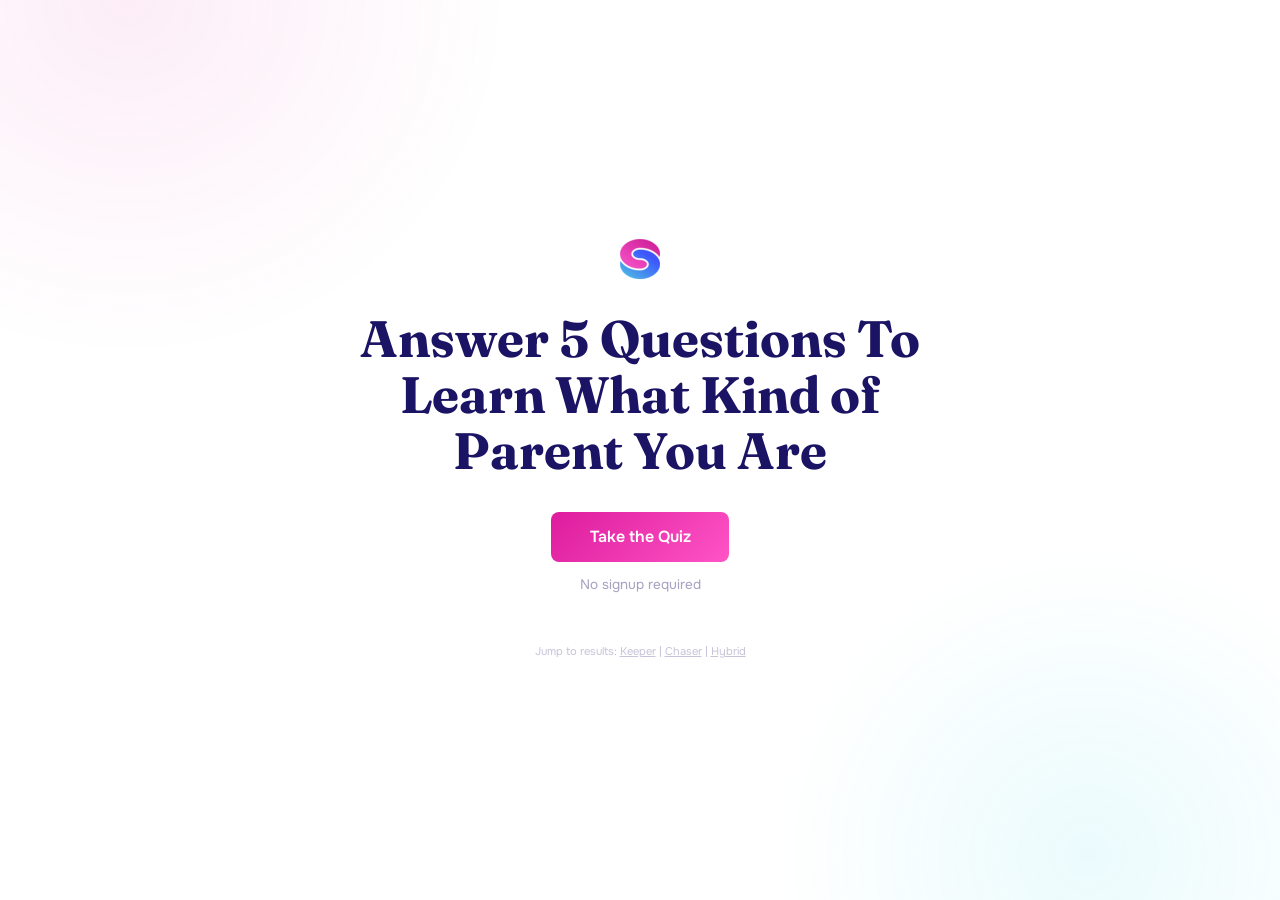
==== keeper-or-chaser/index.html @ 3734c627 "Redesign quiz share experience for viral growth Replace generic shareText with context-aware share c" ====
<!doctype html>
<html lang="en">
  <head>
    <meta charset="utf-8" />
    <title>Are You a Keeper or a Chaser? | SuperDuper</title>
    <meta name="viewport" content="width=device-width, initial-scale=1" />
    <meta name="description" content="Answer 5 questions to learn what kind of parent you are. No signup required." />

    <!-- Open Graph -->
    <meta property="og:type" content="website" />
    <meta property="og:title" content="Are You a Keeper or a Chaser? | SuperDuper" />
    <meta property="og:description" content="Answer 5 questions to learn what kind of parent you are. No signup required." />
    <meta property="og:image" content="https://superduperlabs.com/images/og-image.png" />
    <meta property="og:url" content="https://superduperlabs.com/keeper-or-chaser" />
    <meta name="twitter:card" content="summary_large_image" />

    <!-- Favicons -->
    <link rel="icon" type="image/png" sizes="32x32" href="/images/favicon-32.png" />
    <link rel="icon" type="image/png" sizes="16x16" href="/images/favicon-16.png" />
    <link rel="icon" type="image/x-icon" href="/images/favicon.ico" />
    <link rel="apple-touch-icon" sizes="180x180" href="/images/apple-touch-icon.png" />

    <!-- Fonts -->
    <link rel="preconnect" href="https://fonts.googleapis.com" />
    <link rel="preconnect" href="https://fonts.gstatic.com" crossorigin />
    <link href="https://fonts.googleapis.com/css2?family=Fraunces:ital,opsz,wght@0,9..144,400;0,9..144,700;1,9..144,400&family=Onest:wght@300;400;500;600&family=Figtree:wght@500;600;700&display=swap" rel="stylesheet" />

    <!-- PostHog -->
    <script>
        !function(t,e){var o,n,p,r;e.__SV||(window.posthog && window.posthog.__loaded)||(window.posthog=e,e._i=[],e.init=function(i,s,a){function g(t,e){var o=e.split(".");2==o.length&&(t=t[o[0]],e=o[1]),t[e]=function(){t.push([e].concat(Array.prototype.slice.call(arguments,0)))}}(p=t.createElement("script")).type="text/javascript",p.crossOrigin="anonymous",p.async=!0,p.src=s.api_host.replace(".i.posthog.com","-assets.i.posthog.com")+"/static/array.js",(r=t.getElementsByTagName("script")[0]).parentNode.insertBefore(p,r);var u=e;for(void 0!==a?u=e[a]=[]:a="posthog",u.people=u.people||[],u.toString=function(t){var e="posthog";return"posthog"!==a&&(e+="."+a),t||(e+=" (stub)"),e},u.people.toString=function(){return u.toString(1)+".people (stub)"},o="init rs ls wi ns us ts ss capture calculateEventProperties vs register register_once register_for_session unregister unregister_for_session gs getFeatureFlag getFeatureFlagPayload getFeatureFlagResult isFeatureEnabled reloadFeatureFlags updateFlags updateEarlyAccessFeatureEnrollment getEarlyAccessFeatures on onFeatureFlags onSurveysLoaded onSessionId getSurveys getActiveMatchingSurveys renderSurvey displaySurvey cancelPendingSurvey canRenderSurvey canRenderSurveyAsync identify setPersonProperties group resetGroups setPersonPropertiesForFlags resetPersonPropertiesForFlags setGroupPropertiesForFlags resetGroupPropertiesForFlags reset get_distinct_id getGroups get_session_id get_session_replay_url alias set_config startSessionRecording stopSessionRecording sessionRecordingStarted captureException startExceptionAutocapture stopExceptionAutocapture loadToolbar get_property getSessionProperty fs ds createPersonProfile setInternalOrTestUser ps Qr opt_in_capturing opt_out_capturing has_opted_in_capturing has_opted_out_capturing get_explicit_consent_status is_capturing clear_opt_in_out_capturing hs debug M cs getPageViewId captureTraceFeedback captureTraceMetric Kr".split(" "),n=0;n<o.length;n++)g(u,o[n]);e._i.push([i,s,a])},e.__SV=1)}(document,window.posthog||[]);
        posthog.init('phc_4WpCTwFtU1Cq8mqozr1q7M3f3Mxdjz937OrvDhxCaaw', {
            api_host: 'https://us.i.posthog.com',
            defaults: '2025-11-30',
            person_profiles: 'identified_only',
        })
    </script>

    <style>
      /* ============================================
         CSS Custom Properties
         ============================================ */
      :root {
        --navy: #1B1464;
        --magenta: #DD1C9D;
        --cyan: #00D0E7;
        --pink: #E84F9A;
        --gradient-magenta: linear-gradient(135deg, #DD1C9D, #FF54C6);
        --gradient-cyan: linear-gradient(135deg, #00D0E7, #0077FF);
        --gradient-progress: linear-gradient(90deg, #DD1C9D, #0077FF);
        --navy-90: rgba(27, 20, 100, 0.9);
        --navy-70: rgba(27, 20, 100, 0.7);
        --navy-60: rgba(27, 20, 100, 0.6);
        --navy-50: rgba(27, 20, 100, 0.5);
        --navy-40: rgba(27, 20, 100, 0.4);
        --navy-15: rgba(27, 20, 100, 0.15);
        --navy-08: rgba(27, 20, 100, 0.08);
        --navy-04: rgba(27, 20, 100, 0.04);
        --magenta-15: rgba(221, 28, 157, 0.15);
        --magenta-08: rgba(221, 28, 157, 0.08);
        --cyan-15: rgba(0, 208, 231, 0.15);
        --cyan-08: rgba(0, 208, 231, 0.08);
      }

      /* ============================================
         Reset & Base
         ============================================ */
      *,
      *::before,
      *::after {
        box-sizing: border-box;
        margin: 0;
        padding: 0;
      }

      body {
        font-family: 'Onest', system-ui, sans-serif;
        background: #ffffff;
        color: var(--navy);
        min-height: 100vh;
        overflow-x: hidden;
        position: relative;
        line-height: 1.6;
      }

      body::before {
        content: '';
        position: fixed;
        top: -40%;
        left: -20%;
        width: 60%;
        height: 80%;
        background: radial-gradient(ellipse, var(--magenta-08) 0%, transparent 70%);
        pointer-events: none;
        z-index: 0;
      }

      body::after {
        content: '';
        position: fixed;
        bottom: -30%;
        right: -10%;
        width: 50%;
        height: 70%;
        background: radial-gradient(ellipse, var(--cyan-08) 0%, transparent 70%);
        pointer-events: none;
        z-index: 0;
      }

      h1, h2, h3 {
        font-family: 'Fraunces', serif;
        line-height: 1.1;
      }

      button:focus-visible,
      input:focus-visible,
      a:focus-visible {
        outline: 2px solid var(--magenta);
        outline-offset: 2px;
      }

      /* ============================================
         Screen visibility
         ============================================ */
      .screen {
        display: none;
        position: relative;
        z-index: 1;
      }

      .screen.active {
        display: flex;
      }

      /* ============================================
         Intro Screen
         ============================================ */
      #screen-intro {
        min-height: 100dvh;
        flex-direction: column;
        align-items: center;
        justify-content: center;
        padding: 2rem 1.5rem;
        text-align: center;
      }

      .intro-logo {
        height: 40px;
        margin-bottom: 2rem;
      }

      .intro-title {
        font-size: clamp(2rem, 5vw, 3.2rem);
        max-width: 560px;
        margin-bottom: 2rem;
        color: var(--navy);
      }

      .btn-quiz {
        font-family: 'Onest', system-ui, sans-serif;
        background: var(--gradient-magenta);
        color: #fff;
        padding: 0.9rem 2.4rem;
        border-radius: 8px;
        border: none;
        font-weight: 600;
        font-size: 1rem;
        cursor: pointer;
        transition: transform 0.2s ease, box-shadow 0.2s ease;
      }

      .btn-quiz:hover {
        transform: translateY(-2px);
        box-shadow: 0 4px 16px rgba(221, 28, 157, 0.3);
      }

      .btn-quiz:active {
        transform: translateY(0);
      }

      .intro-note {
        font-size: 0.85rem;
        color: var(--navy-40);
        margin-top: 0.75rem;
      }

      /* ============================================
         Quiz Screen
         ============================================ */
      #screen-quiz {
        min-height: 100dvh;
        flex-direction: column;
        max-width: 600px;
        margin: 0 auto;
        width: 100%;
      }

      .quiz-topbar {
        display: flex;
        align-items: center;
        gap: 1rem;
        padding: 1rem 1.5rem;
      }

      .quiz-back {
        background: none;
        border: none;
        cursor: pointer;
        color: var(--navy-40);
        padding: 4px;
        display: flex;
        align-items: center;
        justify-content: center;
        border-radius: 6px;
        transition: color 0.2s ease;
      }

      .quiz-back:hover {
        color: var(--navy);
      }

      .quiz-back.hidden {
        visibility: hidden;
      }

      .quiz-progress {
        flex: 1;
        height: 4px;
        background: var(--navy-08);
        border-radius: 2px;
        overflow: hidden;
      }

      .quiz-progress-fill {
        height: 100%;
        background: var(--gradient-progress);
        border-radius: 2px;
        transition: width 0.4s ease;
      }

      .quiz-progress-label {
        font-family: 'Figtree', sans-serif;
        font-size: 0.75rem;
        font-weight: 600;
        color: var(--navy-40);
        white-space: nowrap;
      }

      .quiz-body {
        flex: 1;
        position: relative;
        overflow: hidden;
      }

      .quiz-question-card {
        padding: 1rem 1.5rem 2rem;
        transition: transform 0.35s ease, opacity 0.35s ease;
        will-change: transform, opacity;
      }

      .quiz-question-card.slide-out-left {
        position: absolute;
        top: 0;
        left: 0;
        right: 0;
        transform: translateX(-100%);
        opacity: 0;
      }

      .quiz-question-card.slide-in-right {
        transform: translateX(100%);
        opacity: 0;
      }

      .quiz-question-card.slide-out-right {
        position: absolute;
        top: 0;
        left: 0;
        right: 0;
        transform: translateX(100%);
        opacity: 0;
      }

      .quiz-question-card.slide-in-left {
        transform: translateX(-100%);
        opacity: 0;
      }

      .quiz-question-text {
        font-size: clamp(1.3rem, 3.5vw, 1.7rem);
        margin-bottom: 1.5rem;
        line-height: 1.25;
      }

      .quiz-options {
        display: flex;
        flex-direction: column;
        gap: 0.75rem;
      }

      .quiz-option {
        display: flex;
        align-items: flex-start;
        gap: 0.75rem;
        padding: 1rem 1.25rem;
        min-height: 48px;
        background: #fff;
        border: 2px solid var(--navy-08);
        border-radius: 16px;
        cursor: pointer;
        transition: border-color 0.2s ease, background 0.2s ease;
        text-align: left;
        font-family: 'Onest', system-ui, sans-serif;
        font-size: 0.95rem;
        color: var(--navy);
        line-height: 1.5;
        width: 100%;
      }

      .quiz-option:hover {
        border-color: var(--navy-15);
        background: var(--navy-04);
      }

      .quiz-option--selected {
        border-color: var(--magenta);
        background: var(--magenta-08);
      }

      .quiz-option--selected:hover {
        border-color: var(--magenta);
        background: var(--magenta-08);
      }

      .quiz-option-letter {
        display: flex;
        align-items: center;
        justify-content: center;
        width: 28px;
        height: 28px;
        min-width: 28px;
        border-radius: 50%;
        background: var(--magenta-08);
        color: var(--magenta);
        font-family: 'Figtree', sans-serif;
        font-weight: 600;
        font-size: 0.8rem;
      }

      .quiz-option-text {
        flex: 1;
        padding-top: 2px;
      }

      .quiz-option-check {
        display: none;
        align-items: center;
        justify-content: center;
        color: var(--magenta);
        margin-top: 2px;
      }

      .quiz-option--selected .quiz-option-check {
        display: flex;
      }

      /* ============================================
         Gender Selection Screen
         ============================================ */
      #screen-gender {
        min-height: 100dvh;
        flex-direction: column;
        align-items: center;
        justify-content: center;
        padding: 2rem 1.5rem;
        text-align: center;
      }

      .gender-prompt {
        font-size: 1rem;
        color: var(--navy-60);
        margin-bottom: 0.5rem;
      }

      .gender-heading {
        font-size: clamp(1.6rem, 4vw, 2.2rem);
        margin-bottom: 2rem;
        color: var(--navy);
      }

      .gender-options {
        display: flex;
        flex-direction: column;
        gap: 0.75rem;
        width: 100%;
        max-width: 360px;
      }

      .gender-btn {
        font-family: 'Onest', system-ui, sans-serif;
        padding: 0.9rem 1.5rem;
        border: 2px solid var(--navy-15);
        border-radius: 50px;
        background: #fff;
        cursor: pointer;
        font-size: 1rem;
        font-weight: 500;
        color: var(--navy);
        transition: border-color 0.2s ease, background 0.2s ease;
      }

      .gender-btn:hover {
        border-color: var(--magenta);
        background: var(--magenta-08);
      }

      /* ============================================
         Results Screen
         ============================================ */
      #screen-results {
        min-height: 100dvh;
        flex-direction: column;
        align-items: center;
        padding: 2rem 1.5rem 3rem;
      }

      .results-logo {
        height: 32px;
        margin-bottom: 2rem;
      }

      @keyframes fadeUp {
        from { opacity: 0; transform: translateY(20px); }
        to { opacity: 1; transform: translateY(0); }
      }

      /* Horizontal result card */
      .rcard {
        display: flex;
        background: #fff;
        border-radius: 24px;
        box-shadow: 0 4px 24px rgba(27, 20, 100, 0.08);
        overflow: hidden;
        max-width: 720px;
        width: 100%;
        margin-bottom: 2rem;
        animation: fadeUp 0.6s ease both;
      }

      .rcard-img {
        position: relative;
        width: 42%;
        min-height: 320px;
        flex-shrink: 0;
      }

      .rcard-img img {
        width: 100%;
        height: 100%;
        object-fit: cover;
        display: block;
      }

      .rcard-share-overlay {
        position: absolute;
        bottom: 10px;
        right: 10px;
        width: 34px;
        height: 34px;
        border-radius: 50%;
        background: rgba(27, 20, 100, 0.65);
        border: none;
        cursor: pointer;
        display: flex;
        align-items: center;
        justify-content: center;
        color: #fff;
        backdrop-filter: blur(4px);
        transition: all 0.2s ease;
      }

      .rcard-share-overlay:hover {
        background: rgba(221, 28, 157, 0.85);
      }

      .share-popup {
        display: none;
        position: absolute;
        bottom: 50px;
        right: 6px;
        background: #fff;
        border-radius: 10px;
        box-shadow: 0 4px 20px rgba(0, 0, 0, 0.15);
        padding: 8px;
        z-index: 10;
        flex-direction: column;
        gap: 2px;
        min-width: 130px;
      }

      .share-popup.show {
        display: flex;
      }

      .share-popup button {
        display: flex;
        align-items: center;
        gap: 8px;
        padding: 7px 10px;
        font-family: 'Onest', sans-serif;
        font-size: 12px;
        font-weight: 500;
        color: var(--navy);
        background: none;
        border: none;
        border-radius: 6px;
        cursor: pointer;
        white-space: nowrap;
      }

      .share-popup button:hover {
        background: #F3F4F6;
      }

      .share-popup button svg {
        flex-shrink: 0;
        color: #6B7280;
      }

      .rcard-copy {
        flex: 1;
        padding: 2rem 1.75rem;
        display: flex;
        flex-direction: column;
        justify-content: center;
      }

      .rcard-title {
        font-size: clamp(1.5rem, 3.5vw, 2rem);
        margin-bottom: 0.4rem;
      }

      .rcard-title--keeper { color: var(--magenta); }
      .rcard-title--chaser { color: var(--cyan); }
      .rcard-title--hybrid {
        background: linear-gradient(135deg, var(--magenta), var(--cyan));
        -webkit-background-clip: text;
        -webkit-text-fill-color: transparent;
        background-clip: text;
      }

      .rcard-tagline {
        font-family: 'Fraunces', serif;
        font-style: italic;
        font-size: 0.95rem;
        color: var(--navy-60);
        margin-bottom: 1.25rem;
      }

      .rcard-validation {
        font-size: 0.92rem;
        line-height: 1.7;
        color: var(--navy-70);
      }

      .rcard-footnote {
        font-size: 0.75rem;
        color: var(--navy-40);
        margin-top: 0.75rem;
        line-height: 1.5;
      }

      /* Dark navy CTA block */
      .ctab {
        background: var(--navy);
        border-radius: 24px;
        padding: 2.5rem 2rem;
        max-width: 720px;
        width: 100%;
        margin-bottom: 2rem;
        animation: fadeUp 0.6s ease 0.15s both;
        text-align: center;
      }

      .ctab-eyebrow {
        font-family: 'Figtree', sans-serif;
        font-size: 0.8rem;
        font-weight: 600;
        letter-spacing: 0.08em;
        text-transform: uppercase;
        color: var(--cyan);
        margin-bottom: 1rem;
      }

      .ctab-body {
        font-size: 0.95rem;
        line-height: 1.7;
        color: rgba(255, 255, 255, 0.75);
        max-width: 540px;
        margin: 0 auto 1.5rem;
      }

      /* Lite YouTube embed (inline for reliability) */
      .lite-yt {
        position: relative;
        width: 100%;
        padding-bottom: 56.25%;
        border-radius: 16px;
        overflow: hidden;
        background: #000;
      }

      .lite-yt iframe {
        position: absolute;
        top: 0;
        left: 0;
        width: 100%;
        height: 100%;
        border: 0;
      }

      .lite-yt-thumb {
        position: absolute;
        top: 0;
        left: 0;
        width: 100%;
        height: 100%;
        cursor: pointer;
      }

      .lite-yt-thumb img {
        width: 100%;
        height: 100%;
        object-fit: cover;
        display: block;
      }

      .lite-yt-play {
        position: absolute;
        top: 50%;
        left: 50%;
        transform: translate(-50%, -50%);
        width: 68px;
        height: 48px;
        pointer-events: none;
      }

      .lite-yt-play svg {
        width: 100%;
        height: 100%;
        filter: drop-shadow(0 2px 8px rgba(0,0,0,0.3));
        transition: transform 0.15s ease;
      }

      .lite-yt-thumb:hover .lite-yt-play svg {
        transform: scale(1.08);
      }

      .ctab-yt {
        max-width: 480px;
        margin: 0 auto 1.5rem;
        border-radius: 12px;
      }

      .ctab-headline {
        font-size: clamp(1.3rem, 3vw, 1.8rem);
        color: #fff;
        margin-bottom: 1.5rem;
      }

      .ctab-form {
        display: flex;
        gap: 0;
        max-width: 440px;
        margin: 0 auto;
        border-radius: 8px;
        overflow: hidden;
        box-shadow: 0 4px 24px rgba(232, 79, 154, 0.15);
      }

      .ctab-input {
        flex: 1;
        padding: 0.9rem 1.2rem;
        font-family: 'Onest', sans-serif;
        font-size: 0.95rem;
        border: none;
        outline: none;
        background: #ffffff;
        color: var(--navy);
        border: 1px solid var(--navy-15, rgba(27, 20, 100, 0.15));
        border-right: none;
        border-radius: 8px 0 0 8px;
      }

      .ctab-input::placeholder {
        color: var(--navy-40, rgba(27, 20, 100, 0.4));
      }

      .ctab-input:focus {
        border-color: var(--pink);
        background: rgba(232, 79, 154, 0.03);
      }

      .ctab-submit {
        font-family: 'Onest', sans-serif;
        background: var(--pink);
        color: #ffffff;
        padding: 0.9rem 1.6rem;
        border: none;
        border-radius: 0 8px 8px 0;
        font-weight: 600;
        font-size: 0.9rem;
        cursor: pointer;
        white-space: nowrap;
        transition: background 0.2s ease;
        display: flex;
        align-items: center;
        gap: 0.5rem;
      }

      .ctab-submit:hover {
        background: #d63e87;
      }

      .ctab-submit:disabled {
        opacity: 0.6;
        cursor: not-allowed;
      }

      .ctab-submit svg {
        width: 16px;
        height: 16px;
        flex-shrink: 0;
      }

      .ctab-loading {
        display: none;
        align-items: center;
        gap: 0.5rem;
        padding: 0.5rem 0;
        font-size: 0.9rem;
        color: rgba(255, 255, 255, 0.5);
      }

      .ctab-loading .spinner {
        width: 18px;
        height: 18px;
        border: 2px solid rgba(255, 255, 255, 0.15);
        border-top-color: var(--cyan);
        border-radius: 50%;
        animation: spin 0.6s linear infinite;
      }

      @keyframes spin {
        to { transform: rotate(360deg); }
      }

      .ctab-error {
        display: none;
        flex-direction: column;
        gap: 0.5rem;
        margin-top: 0.5rem;
      }

      .ctab-error-message {
        font-size: 0.85rem;
        color: #ff6b6b;
      }

      .ctab-error-retry {
        font-family: 'Onest', system-ui, sans-serif;
        background: none;
        border: 1px solid rgba(255, 255, 255, 0.2);
        border-radius: 6px;
        padding: 0.4rem 1rem;
        font-size: 0.85rem;
        color: rgba(255, 255, 255, 0.6);
        cursor: pointer;
      }

      .ctab-success {
        display: none;
        align-items: center;
        gap: 0.5rem;
        color: #4ade80;
        font-weight: 600;
        font-size: 0.95rem;
      }

      /* Share Block */
      .results-share {
        max-width: 720px;
        width: 100%;
        text-align: center;
        margin-bottom: 2rem;
        animation: fadeUp 0.6s ease 0.3s both;
      }

      .results-share p {
        font-size: 0.95rem;
        color: var(--navy-60);
        margin-bottom: 1rem;
      }

      .share-buttons {
        display: flex;
        gap: 0.75rem;
        flex-wrap: wrap;
        justify-content: center;
      }

      .share-btn {
        display: flex;
        align-items: center;
        gap: 0.5rem;
        border: 1px solid var(--navy-15);
        border-radius: 8px;
        padding: 0.6rem 1rem;
        background: #fff;
        cursor: pointer;
        font-family: 'Onest', system-ui, sans-serif;
        font-size: 0.85rem;
        font-weight: 500;
        color: var(--navy-70);
        transition: border-color 0.2s ease, background 0.2s ease;
        text-decoration: none;
      }

      .share-btn:hover {
        border-color: var(--navy-40);
        background: var(--navy-04);
      }

      .share-btn svg {
        flex-shrink: 0;
      }

      /* Retake */
      .results-retake {
        font-family: 'Onest', system-ui, sans-serif;
        font-size: 0.9rem;
        color: var(--navy-40);
        background: none;
        border: none;
        cursor: pointer;
        text-decoration: underline;
        text-underline-offset: 3px;
      }

      .results-retake:hover {
        color: var(--navy-60);
      }

      /* ============================================
         Responsive
         ============================================ */
      @media (max-width: 640px) {
        .rcard {
          flex-direction: column;
        }

        .rcard-img {
          width: 100%;
          min-height: 240px;
          max-height: 300px;
        }

        .rcard-copy {
          padding: 1.5rem 1.25rem;
        }

        .ctab {
          padding: 1.75rem 1.25rem;
        }

        .ctab-form {
          flex-direction: column;
          gap: 0.75rem;
          border-radius: 0;
          overflow: visible;
          box-shadow: none;
        }

        .ctab-input {
          border-right: 1px solid var(--navy-15, rgba(27, 20, 100, 0.15));
          border-radius: 8px;
          box-shadow: 0 4px 24px rgba(232, 79, 154, 0.15);
        }

        .ctab-input:focus {
          border-color: var(--pink);
        }

        .ctab-submit {
          border-radius: 8px;
          justify-content: center;
          box-shadow: 0 4px 24px rgba(232, 79, 154, 0.15);
        }

        .share-buttons {
          gap: 0.5rem;
        }

        .share-btn {
          flex: 1 1 calc(50% - 0.5rem);
          justify-content: center;
          min-width: 0;
        }

        .gender-options {
          max-width: 100%;
        }
      }
    </style>
  </head>
  <body>

    <div id="screen-intro" class="screen active">
      <img src="/images/logo-header.png" alt="SuperDuper" class="intro-logo" />
      <h1 class="intro-title">Answer 5 Questions To Learn What Kind of Parent You Are</h1>
      <button class="btn-quiz" id="btn-start">Take the Quiz</button>
      <p class="intro-note">No signup required</p>
      <p style="margin-top:3rem;font-size:0.7rem;color:rgba(27,20,100,0.25);">Jump to results: <a href="#" onclick="event.preventDefault();state.answers=[0,0,0,0,0];showGenderScreen();" style="color:inherit;">Keeper</a> | <a href="#" onclick="event.preventDefault();state.answers=[2,2,2,2,2];showGenderScreen();" style="color:inherit;">Chaser</a> | <a href="#" onclick="event.preventDefault();state.answers=[1,1,1,1,1];showGenderScreen();" style="color:inherit;">Hybrid</a></p>
    </div>

    <div id="screen-quiz" class="screen">
      <div class="quiz-topbar">
        <button class="quiz-back hidden" id="quiz-back" aria-label="Go back">
          <svg xmlns="http://www.w3.org/2000/svg" fill="none" viewBox="0 0 24 24" stroke-width="1.5" stroke="currentColor" width="24" height="24"><path stroke-linecap="round" stroke-linejoin="round" d="M10.5 19.5 3 12m0 0 7.5-7.5M3 12h18" /></svg>
        </button>
        <div class="quiz-progress">
          <div class="quiz-progress-fill" id="quiz-progress-fill" style="width: 0%"></div>
        </div>
        <span class="quiz-progress-label" id="quiz-progress-label">Q1 of 5</span>
      </div>
      <div class="quiz-body" id="quiz-body" aria-live="polite">
      </div>
    </div>

    <div id="screen-gender" class="screen">
      <p class="gender-prompt">One quick thing to personalize your result:</p>
      <h2 class="gender-heading">How do you identify?</h2>
      <div class="gender-options">
        <button class="gender-btn" data-gender="woman">Woman</button>
        <button class="gender-btn" data-gender="man">Man</button>
        <button class="gender-btn" data-gender="nonbinary">Non-binary</button>
        <button class="gender-btn" data-gender="">Prefer not to say</button>
      </div>
    </div>

    <div id="screen-results" class="screen">
      <img src="/images/logo-header.png" alt="SuperDuper" class="results-logo" />

      <div class="rcard" id="rcard">
        <div class="rcard-img" id="rcard-img">
          <img id="rcard-persona-img" src="" alt="" />
          <button class="rcard-share-overlay" id="rcard-share-btn" aria-label="Share result">
            <svg viewBox="0 0 24 24" fill="none" stroke="currentColor" stroke-width="2" width="16" height="16"><path d="M4 12v8a2 2 0 002 2h12a2 2 0 002-2v-8M16 6l-4-4-4 4M12 2v13"/></svg>
          </button>
          <div class="share-popup" id="share-popup"></div>
        </div>
        <div class="rcard-copy" id="rcard-copy">
        </div>
      </div>

      <div class="ctab" id="ctab">
      </div>

      <div class="results-share">
        <p>Think You Know Your Partner's Result? Share and Find Out!</p>
        <div class="share-buttons" id="share-buttons">
          <a class="share-btn" id="share-linkedin" href="#" target="_blank" rel="noopener">
            <svg xmlns="http://www.w3.org/2000/svg" viewBox="0 0 24 24" fill="currentColor" width="18" height="18"><path d="M20.447 20.452h-3.554v-5.569c0-1.328-.027-3.037-1.852-3.037-1.853 0-2.136 1.445-2.136 2.939v5.667H9.351V9h3.414v1.561h.046c.477-.9 1.637-1.85 3.37-1.85 3.601 0 4.267 2.37 4.267 5.455v6.286zM5.337 7.433c-1.144 0-2.063-.926-2.063-2.065 0-1.138.92-2.063 2.063-2.063 1.14 0 2.064.925 2.064 2.063 0 1.139-.925 2.065-2.064 2.065zm1.782 13.019H3.555V9h3.564v11.452zM22.225 0H1.771C.792 0 0 .774 0 1.729v20.542C0 23.227.792 24 1.771 24h20.451C23.2 24 24 23.227 24 22.271V1.729C24 .774 23.2 0 22.222 0h.003z"/></svg>
            <span>LinkedIn</span>
          </a>
          <button class="share-btn" id="share-instagram">
            <svg xmlns="http://www.w3.org/2000/svg" viewBox="0 0 24 24" fill="currentColor" width="18" height="18"><path d="M12 2.163c3.204 0 3.584.012 4.85.07 3.252.148 4.771 1.691 4.919 4.919.058 1.265.069 1.645.069 4.849 0 3.205-.012 3.584-.069 4.849-.149 3.225-1.664 4.771-4.919 4.919-1.266.058-1.644.07-4.85.07-3.204 0-3.584-.012-4.849-.07-3.26-.149-4.771-1.699-4.919-4.92-.058-1.265-.07-1.644-.07-4.849 0-3.204.013-3.583.07-4.849.149-3.227 1.664-4.771 4.919-4.919 1.266-.057 1.645-.069 4.849-.069zM12 0C8.741 0 8.333.014 7.053.072 2.695.272.273 2.69.073 7.052.014 8.333 0 8.741 0 12c0 3.259.014 3.668.072 4.948.2 4.358 2.618 6.78 6.98 6.98C8.333 23.986 8.741 24 12 24c3.259 0 3.668-.014 4.948-.072 4.354-.2 6.782-2.618 6.979-6.98.059-1.28.073-1.689.073-4.948 0-3.259-.014-3.667-.072-4.947-.196-4.354-2.617-6.78-6.979-6.98C15.668.014 15.259 0 12 0zm0 5.838a6.162 6.162 0 1 0 0 12.324 6.162 6.162 0 0 0 0-12.324zM12 16a4 4 0 1 1 0-8 4 4 0 0 1 0 8zm6.406-11.845a1.44 1.44 0 1 0 0 2.881 1.44 1.44 0 0 0 0-2.881z"/></svg>
            <span>Instagram</span>
          </button>
          <a class="share-btn" id="share-sms" href="#">
            <svg xmlns="http://www.w3.org/2000/svg" fill="none" viewBox="0 0 24 24" stroke-width="1.5" stroke="currentColor" width="18" height="18"><path stroke-linecap="round" stroke-linejoin="round" d="M8.625 12a.375.375 0 1 1-.75 0 .375.375 0 0 1 .75 0Zm0 0H8.25m4.125 0a.375.375 0 1 1-.75 0 .375.375 0 0 1 .75 0Zm0 0H12m4.125 0a.375.375 0 1 1-.75 0 .375.375 0 0 1 .75 0Zm0 0h-.375M21 12c0 4.556-4.03 8.25-9 8.25a9.764 9.764 0 0 1-2.555-.337A5.972 5.972 0 0 1 5.41 20.97a5.969 5.969 0 0 1-.474-.065 4.48 4.48 0 0 0 .978-2.025c.09-.457-.133-.901-.467-1.226C3.93 16.178 3 14.189 3 12c0-4.556 4.03-8.25 9-8.25s9 3.694 9 8.25Z" /></svg>
            <span>Text</span>
          </a>
          <button class="share-btn" id="share-copy">
            <svg xmlns="http://www.w3.org/2000/svg" fill="none" viewBox="0 0 24 24" stroke-width="1.5" stroke="currentColor" width="18" height="18"><path stroke-linecap="round" stroke-linejoin="round" d="M15.666 3.888A2.25 2.25 0 0 0 13.5 2.25h-3c-1.03 0-1.9.693-2.166 1.638m7.332 0c.055.194.084.4.084.612v0a.75.75 0 0 1-.75.75H9.334a.75.75 0 0 1-.75-.75v0c0-.212.03-.418.084-.612m7.332 0c.646.049 1.288.11 1.927.184 1.1.128 1.907 1.077 1.907 2.185V19.5a2.25 2.25 0 0 1-2.25 2.25H6.75A2.25 2.25 0 0 1 4.5 19.5V6.257c0-1.108.806-2.057 1.907-2.185a48.208 48.208 0 0 1 1.927-.184" /></svg>
            <span>Copy Link</span>
          </button>
        </div>
      </div>

      <button class="results-retake" id="results-retake">Retake the Quiz</button>
    </div>

    <script>
      /* ============================================
         Screen Navigation
         ============================================ */
      function showScreen(id) {
        document.querySelectorAll('.screen').forEach(function(s) {
          s.classList.remove('active');
        });
        document.getElementById(id).classList.add('active');
        window.scrollTo(0, 0);
      }

      /* ============================================
         Quiz Data (5 questions)
         ============================================ */
      var QUESTIONS = [
        {
          question: "It\u2019s Tuesday night. Do you know what your kids have going on this week?",
          options: [
            { text: "Every single thing. I could probably recite the week from memory, including which kid needs cleats Thursday.", score: 'keeper' },
            { text: "Mostly? I mean I handle most of the stuff, so I pretty much know what\u2019s on my plate.", score: 'hybrid' },
            { text: "I\u2019d have to check. Or ask. Why? Is there something special going on?", score: 'chaser' }
          ]
        },
        {
          question: "An email comes in from the soccer coach at 9pm on a Sunday. What happens?",
          options: [
            { text: "Yeah, I read it already. Duh.", score: 'keeper' },
            { text: "Snooze it to tomorrow, for when I have a second? Ugh, just thinking about it gives me anxiety.", score: 'hybrid' },
            { text: "Honestly? I probably won\u2019t find out what was in the email until someone asks me why I\u2019m at the wrong field.", score: 'chaser' }
          ]
        },
        {
          question: "It was snack day for your kid\u2019s class. How\u2019d that go?",
          options: [
            { text: "Handled. I actually posted a reminder on the \u201CClass Parent Group Text Thread.\u201D", score: 'keeper' },
            { text: "My kid reminded me! Luckily, I had bought extra Goldfish earlier that week!", score: 'hybrid' },
            { text: "Wait\u2026 There was a snack day???", score: 'chaser' }
          ]
        },
        {
          question: "When your partner needs to know something about the kids\u2019 schedule, what usually happens?",
          options: [
            { text: "They ask me. To be fair, I signed up for everything so I get the emails\u2026", score: 'keeper' },
            { text: "We check the shared calendar, and then argue about which version is right.", score: 'hybrid' },
            { text: "I mean, they always know. I\u2019m not sure what I\u2019d do without them.", score: 'chaser' }
          ]
        },
        {
          question: "Two of your kids have activities at the same time on Saturday, in opposite directions. What happens?",
          options: [
            { text: "I already knew. I reworked the carpool Tuesday night and texted the other parent.", score: 'keeper' },
            { text: "I saw that. Thought we\u2019d figure it out in the morning. Narrator: They did not figure it out in the morning.", score: 'hybrid' },
            { text: "Yeah. Ugh. Totally forgot. One kid ended up having to be early. The other was late. I think I spent 35 hours in the car.", score: 'chaser' }
          ]
        }
      ];

      /* ============================================
         Quiz State
         ============================================ */
      var state = {
        currentQuestion: 0,
        answers: [null, null, null, null, null],
        scores: { keeper: 0, hybrid: 0, chaser: 0 },
        gender: null
      };

      function calculateResult() {
        var scores = { keeper: 0, hybrid: 0, chaser: 0 };
        for (var i = 0; i < state.answers.length; i++) {
          if (state.answers[i] !== null) {
            var category = QUESTIONS[i].options[state.answers[i]].score;
            scores[category]++;
          }
        }
        state.scores = scores;

        if (scores.keeper > scores.chaser && scores.keeper > scores.hybrid) return 'keeper';
        if (scores.chaser > scores.keeper && scores.chaser > scores.hybrid) return 'chaser';
        return 'hybrid';
      }

      function resetQuiz() {
        state.currentQuestion = 0;
        state.answers = [null, null, null, null, null];
        state.scores = { keeper: 0, hybrid: 0, chaser: 0 };
        state.gender = null;
      }

      /* ============================================
         Results Data (with gender variants)
         ============================================ */
      var RESULTS = {
        keeper: {
          title: "You\u2019re The Keeper.",
          tagline: "The one who knows everything. And everyone relies on you for it.",
          color: 'keeper',
          images: {
            woman: '/images/quiz/keeper_woman.webp',
            man: '/images/quiz/keeper_man.webp',
            nb: '/images/quiz/keeper_nb.webp'
          },
          validation: {
            '': "Hoo boy. We see you. In 78% of households, one parent carries nearly all the schedule management. That parent spends 30+ hours a week on family logistics alone. You\u2019re not \u2018organized.\u2019 You\u2019re doing an unpaid second job.",
            woman: "Hoo boy. We see you. You\u2019re just like 78% of mothers who say they carry more of the schedule management than their partner. That\u2019s not a personality trait. That\u2019s a pattern, and you\u2019re carrying it.",
            man: "Hoo boy. We see you. Only 22% of dads are the primary schedule keeper in their household. You\u2019re one of them, and nobody assumes it, which honestly makes the job even lonelier.",
            nonbinary: "Hoo boy. We see you. In 78% of households, one parent carries nearly all the schedule management. That parent spends 30+ hours a week on family logistics alone. You\u2019re not \u2018organized.\u2019 You\u2019re doing an unpaid second job."
          },
          footnotes: {
            '': "Pew Research Center, 2023",
            woman: "Pew Research Center, 2023",
            man: "Pew Research Center, 2023",
            nonbinary: "Pew Research Center, 2023"
          },
          cta: {
            eyebrow: "SuperDuper was built for you.",
            body: "Not to add another app to your list, but to actually take things off your plate. It finds the schedule changes, the deadlines, and the \u2018bring cleats Thursday\u2019 buried on page three, and for the first time, your partner sees the same picture you do.",
            headline: "Take your week back."
          },
          share: {
            result: {
              sms: "Ok this parenting quiz just called me out. Apparently I\u2019m \u201cThe Keeper\u201d \u2014 the one who tracks every practice, snack day, and permission slip in the house. It\u2019s 5 questions and brutally accurate. https://superduperlabs.com/keeper-or-chaser",
              social: "Just took a 60-second parenting quiz and got \u201cThe Keeper\u201d \u2014 the parent who knows every kid\u2019s schedule, every deadline, every snack day. Painfully accurate. Are you a Keeper or a Chaser? https://superduperlabs.com/keeper-or-chaser"
            },
            challenge: {
              sms: "Ok I just took this parenting quiz and I have thoughts about what you\u2019ll get. It\u2019s 5 questions. I dare you. https://superduperlabs.com/keeper-or-chaser",
              social: "I just took this quiz on whether you\u2019re the parent who runs the schedule or the one who asks \u201cwhat time is that again?\u201d I have a strong prediction for you. 5 questions. https://superduperlabs.com/keeper-or-chaser"
            }
          }
        },
        chaser: {
          title: "You\u2019re The Chaser.",
          tagline: "You want to help. You just never have the information.",
          color: 'chaser',
          images: {
            woman: '/images/quiz/chaser_woman.webp',
            man: '/images/quiz/chaser_man.webp',
            nb: '/images/quiz/chaser_nb.webp'
          },
          validation: {
            '': "Yeah, we get it. Either you\u2019re super lucky and your partner just looooves staying up all night making the schedule, or you\u2019re like the rest of us and there\u2019s a ton of tension in the house around kid logistics. Either way, SuperDuper was built for you.",
            woman: "Yeah, we get it. Either your partner genuinely loves being the family scheduler, or there\u2019s a conversation you\u2019ve both been avoiding. Research shows that in the vast majority of couples, one parent just ends up owning the entire schedule. You didn\u2019t opt out. You just never got opted in.",
            man: "Yeah, we get it. Either your partner just looooves staying up all night making the schedule, or you\u2019re like 78% of households where one parent carries the load and the other one\u2019s always asking \u2018wait, what time?\u2019 Either way, SuperDuper was built for you.",
            nonbinary: "Yeah, we get it. Either you\u2019re super lucky and your partner just looooves staying up all night making the schedule, or you\u2019re like the rest of us and there\u2019s a ton of tension in the house around kid logistics. Either way, SuperDuper was built for you."
          },
          footnotes: {
            '': "",
            woman: "Daminger, A. (2019). The Cognitive Dimension of Household Labor.",
            man: "Pew Research Center, 2023",
            nonbinary: ""
          },
          cta: {
            eyebrow: "SuperDuper gives you what you\u2019ve been missing.",
            body: "The full picture, without having to ask for it. Same dashboard your partner sees. Same schedule, same deadlines, same \u2018don\u2019t forget the permission slip\u2019 alerts.",
            headline: "Get control of your week."
          },
          share: {
            result: {
              sms: "Ok this parenting quiz just called me out. Apparently I\u2019m \u201cThe Chaser\u201d \u2014 the parent who shows up but never has the details. 5 questions, brutally accurate. https://superduperlabs.com/keeper-or-chaser",
              social: "Just took a 60-second parenting quiz and got \u201cThe Chaser\u201d \u2014 the parent who\u2019s always one text away from knowing what\u2019s going on. Painfully accurate. Are you a Keeper or a Chaser? https://superduperlabs.com/keeper-or-chaser"
            },
            challenge: {
              sms: "Ok I just took this parenting quiz and honestly you should see what it says about you. 5 questions. I dare you. https://superduperlabs.com/keeper-or-chaser",
              social: "I just took this quiz on whether you\u2019re the parent who runs the schedule or the one who asks \u201cwhat time is that again?\u201d I bet I can guess your result. 5 questions. https://superduperlabs.com/keeper-or-chaser"
            }
          }
        },
        hybrid: {
          title: "You\u2019re The Hybrid.",
          tagline: "Keeper for some things. Chaser for others. Exhausted either way.",
          color: 'hybrid',
          images: {
            woman: '/images/quiz/hybrid_woman.webp',
            man: '/images/quiz/hybrid_man.webp',
            nb: '/images/quiz/hybrid_nb.webp'
          },
          validation: {
            '': "Oof. You\u2019re the parent who nails the sports schedule and completely forgets picture day. You own some of it, you\u2019re winging the rest, and you\u2019re exhausted from doing both. That\u2019s not a system. That\u2019s survival mode.",
            woman: "Oof. 71% of family cognitive tasks fall on one parent, and somehow you ended up with a grab bag of the rest. Half in control, half in the dark, fully over it. No wonder nothing ever feels done.",
            man: "Oof. In dual-earner households, 54% say one parent does more schedule management. But \u2018more\u2019 isn\u2019t \u2018all.\u2019 You\u2019re carrying real weight that nobody counts. And somehow you still feel like you\u2019re not doing enough.",
            nonbinary: "Oof. You\u2019re the parent who nails the sports schedule and completely forgets picture day. You own some of it, you\u2019re winging the rest, and you\u2019re exhausted from doing both. That\u2019s not a system. That\u2019s survival mode."
          },
          footnotes: {
            '': "",
            woman: "Socius, 2025",
            man: "Pew Research Center, 2023",
            nonbinary: ""
          },
          cta: {
            eyebrow: "SuperDuper doesn\u2019t care which hat you\u2019re wearing today.",
            body: "It pulls everything into one place so you can stop splitting your brain between the things you track and the things you\u2019ve given up on.",
            headline: "Take your week back."
          },
          share: {
            result: {
              sms: "Ok this parenting quiz just called me out. Apparently I\u2019m \u201cThe Hybrid\u201d \u2014 half organized, half winging it, fully overwhelmed. 5 questions, brutally accurate. https://superduperlabs.com/keeper-or-chaser",
              social: "Just took a 60-second parenting quiz and got \u201cThe Hybrid\u201d \u2014 half organized, half winging it, 100% overwhelmed. Painfully accurate. Are you a Keeper or a Chaser? https://superduperlabs.com/keeper-or-chaser"
            },
            challenge: {
              sms: "Ok I just took this parenting quiz and I need to know what you get. 5 questions. No wrong answers. (Ok maybe one.) https://superduperlabs.com/keeper-or-chaser",
              social: "I just took this quiz on whether you\u2019re the parent who runs the schedule or the one who asks \u201cwhat time is that again?\u201d I need to compare results. 5 questions. https://superduperlabs.com/keeper-or-chaser"
            }
          }
        }
      };

      var quizResult = null;
      var emailCaptured = false;

      /* ============================================
         Quiz Rendering & Transitions
         ============================================ */
      var isTransitioning = false;
      var LETTERS = ['A', 'B', 'C'];

      function buildQuestionCard(index) {
        var q = QUESTIONS[index];
        var card = document.createElement('div');
        card.className = 'quiz-question-card';

        var h2 = document.createElement('h2');
        h2.className = 'quiz-question-text';
        h2.textContent = q.question;
        card.appendChild(h2);

        var optionsDiv = document.createElement('div');
        optionsDiv.className = 'quiz-options';

        for (var i = 0; i < q.options.length; i++) {
          (function(optIndex) {
            var btn = document.createElement('button');
            btn.className = 'quiz-option';
            if (state.answers[index] === optIndex) {
              btn.classList.add('quiz-option--selected');
            }
            btn.setAttribute('type', 'button');

            btn.innerHTML =
              '<span class="quiz-option-letter">' + LETTERS[optIndex] + '</span>' +
              '<span class="quiz-option-text">' + q.options[optIndex].text + '</span>' +
              '<span class="quiz-option-check"><svg xmlns="http://www.w3.org/2000/svg" viewBox="0 0 20 20" fill="currentColor" width="20" height="20"><path fill-rule="evenodd" d="M10 18a8 8 0 1 0 0-16 8 8 0 0 0 0 16Zm3.857-9.809a.75.75 0 0 0-1.214-.882l-3.483 4.79-1.88-1.88a.75.75 0 1 0-1.06 1.061l2.5 2.5a.75.75 0 0 0 1.137-.089l4-5.5Z" clip-rule="evenodd" /></svg></span>';

            btn.addEventListener('click', function() {
              selectOption(index, optIndex);
            });

            optionsDiv.appendChild(btn);
          })(i);
        }

        card.appendChild(optionsDiv);
        return card;
      }

      function renderQuestion(index) {
        state.currentQuestion = index;
        var body = document.getElementById('quiz-body');
        body.innerHTML = '';
        var card = buildQuestionCard(index);
        body.appendChild(card);
        updateProgress();
      }

      function updateProgress() {
        var pct = ((state.currentQuestion + 1) / QUESTIONS.length) * 100;
        document.getElementById('quiz-progress-fill').style.width = pct + '%';
        document.getElementById('quiz-progress-label').textContent = 'Q' + (state.currentQuestion + 1) + ' of ' + QUESTIONS.length;

        var backBtn = document.getElementById('quiz-back');
        if (state.currentQuestion === 0) {
          backBtn.classList.add('hidden');
        } else {
          backBtn.classList.remove('hidden');
        }
      }

      function selectOption(questionIndex, optionIndex) {
        if (isTransitioning) return;

        state.answers[questionIndex] = optionIndex;

        var options = document.querySelectorAll('#quiz-body .quiz-option');
        options.forEach(function(opt, i) {
          opt.classList.toggle('quiz-option--selected', i === optionIndex);
        });

        try {
          posthog.capture('quiz_question_answered', {
            question: questionIndex + 1,
            answer: QUESTIONS[questionIndex].options[optionIndex].score
          });
        } catch(e) {}

        setTimeout(function() {
          advanceQuestion();
        }, 500);
      }

      function advanceQuestion() {
        if (isTransitioning) return;
        var nextIndex = state.currentQuestion + 1;

        if (nextIndex >= QUESTIONS.length) {
          showGenderScreen();
          return;
        }

        isTransitioning = true;
        var body = document.getElementById('quiz-body');
        var currentCard = body.querySelector('.quiz-question-card');

        currentCard.classList.add('slide-out-left');

        var nextCard = buildQuestionCard(nextIndex);
        nextCard.classList.add('slide-in-right');
        body.appendChild(nextCard);

        nextCard.offsetHeight;
        nextCard.classList.remove('slide-in-right');

        state.currentQuestion = nextIndex;
        updateProgress();

        setTimeout(function() {
          if (currentCard.parentNode) currentCard.parentNode.removeChild(currentCard);
          isTransitioning = false;
        }, 350);
      }

      function goBack() {
        if (isTransitioning || state.currentQuestion === 0) return;
        isTransitioning = true;

        var prevIndex = state.currentQuestion - 1;
        var body = document.getElementById('quiz-body');
        var currentCard = body.querySelector('.quiz-question-card');

        currentCard.classList.add('slide-out-right');

        var prevCard = buildQuestionCard(prevIndex);
        prevCard.classList.add('slide-in-left');
        body.appendChild(prevCard);

        prevCard.offsetHeight;
        prevCard.classList.remove('slide-in-left');

        state.currentQuestion = prevIndex;
        updateProgress();

        setTimeout(function() {
          if (currentCard.parentNode) currentCard.parentNode.removeChild(currentCard);
          isTransitioning = false;
        }, 350);
      }

      document.getElementById('quiz-back').addEventListener('click', goBack);

      /* ============================================
         Gender Selection Screen
         ============================================ */
      function showGenderScreen() {
        quizResult = calculateResult();
        try { posthog.capture('quiz_completed', { result: quizResult, scores: state.scores }); } catch(e) {}
        showScreen('screen-gender');
      }

      document.querySelectorAll('.gender-btn').forEach(function(btn) {
        btn.addEventListener('click', function() {
          state.gender = this.getAttribute('data-gender');
          try { posthog.capture('quiz_gender_selected', { gender: state.gender, result: quizResult }); } catch(e) {}
          showResults();
        });
      });

      /* ============================================
         Results Screen
         ============================================ */
      function getGenderKey() {
        var g = state.gender;
        if (g === 'woman' || g === 'man') return g;
        if (g === 'nonbinary') return 'nonbinary';
        return '';
      }

      function getImageKey() {
        var g = state.gender;
        if (g === 'woman') return 'woman';
        if (g === 'man') return 'man';
        return 'nb';
      }

      function showResults() {
        var result = RESULTS[quizResult];
        var genderKey = getGenderKey();
        var imageKey = getImageKey();

        // Persona image
        var img = document.getElementById('rcard-persona-img');
        img.src = result.images[imageKey];
        img.alt = result.title;

        // Copy panel
        var copyPanel = document.getElementById('rcard-copy');
        var html = '<h1 class="rcard-title rcard-title--' + quizResult + '">' + result.title + '</h1>';
        html += '<p class="rcard-tagline">' + result.tagline + '</p>';
        html += '<p class="rcard-validation">' + result.validation[genderKey] + '</p>';
        var footnote = result.footnotes[genderKey];
        if (footnote) {
          html += '<p class="rcard-footnote">' + footnote + '</p>';
        }
        copyPanel.innerHTML = html;

        // CTA block
        var ctab = document.getElementById('ctab');
        var ctaHtml = '<p class="ctab-eyebrow">' + result.cta.eyebrow + '</p>';
        ctaHtml += '<p class="ctab-body">' + result.cta.body + '</p>';
        ctaHtml += '<div class="lite-yt ctab-yt" data-yt-id="q_b60e1D79w"><div class="lite-yt-thumb" role="button" aria-label="Play video" tabindex="0"><img src="https://i.ytimg.com/vi/q_b60e1D79w/maxresdefault.jpg" alt="Watch SuperDuper demo" /><span class="lite-yt-play"><svg viewBox="0 0 68 48" xmlns="http://www.w3.org/2000/svg"><path d="M66.52 7.74c-.78-2.93-2.49-5.41-5.42-6.19C55.79.13 34 0 34 0S12.21.13 6.9 1.55c-2.93.78-4.63 3.26-5.42 6.19C.06 13.05 0 24 0 24s.06 10.95 1.48 16.26c.78 2.93 2.49 5.41 5.42 6.19C12.21 47.87 34 48 34 48s21.79-.13 27.1-1.55c2.93-.78 4.64-3.26 5.42-6.19C67.94 34.95 68 24 68 24s-.06-10.95-1.48-16.26z" fill="#FF0000"/><path d="M45 24 27 14v20" fill="#fff"/></svg></span></div></div>';
        ctaHtml += '<h2 class="ctab-headline">' + result.cta.headline + '</h2>';
        ctaHtml += '<div id="ctab-form-wrap">';

        if (emailCaptured) {
          ctaHtml += '<div class="ctab-success" style="display:flex;"><svg xmlns="http://www.w3.org/2000/svg" viewBox="0 0 20 20" fill="currentColor" width="20" height="20"><path fill-rule="evenodd" d="M10 18a8 8 0 1 0 0-16 8 8 0 0 0 0 16Zm3.857-9.809a.75.75 0 0 0-1.214-.882l-3.483 4.79-1.88-1.88a.75.75 0 1 0-1.06 1.061l2.5 2.5a.75.75 0 0 0 1.137-.089l4-5.5Z" clip-rule="evenodd" /></svg> You\u2019re on the list!</div>';
        } else {
          ctaHtml += '<form class="ctab-form" id="ctab-email-form">';
          ctaHtml += '<input type="email" class="ctab-input" id="ctab-email" placeholder="you@example.com" required />';
          ctaHtml += '<button type="submit" class="ctab-submit" id="ctab-submit">Join Waitlist <svg xmlns="http://www.w3.org/2000/svg" fill="none" viewBox="0 0 24 24" stroke-width="2" stroke="currentColor"><path stroke-linecap="round" stroke-linejoin="round" d="M13.5 4.5 21 12m0 0-7.5 7.5M21 12H3" /></svg></button>';
          ctaHtml += '</form>';
          ctaHtml += '<div class="ctab-loading" id="ctab-loading"><div class="spinner"></div> Joining...</div>';
          ctaHtml += '<div class="ctab-error" id="ctab-error">';
          ctaHtml += '<span class="ctab-error-message" id="ctab-error-message">Something went wrong.</span>';
          ctaHtml += '<button type="button" class="ctab-error-retry" id="ctab-retry">Try again</button>';
          ctaHtml += '</div>';
          ctaHtml += '<div class="ctab-success" id="ctab-success"><svg xmlns="http://www.w3.org/2000/svg" viewBox="0 0 20 20" fill="currentColor" width="20" height="20"><path fill-rule="evenodd" d="M10 18a8 8 0 1 0 0-16 8 8 0 0 0 0 16Zm3.857-9.809a.75.75 0 0 0-1.214-.882l-3.483 4.79-1.88-1.88a.75.75 0 1 0-1.06 1.061l2.5 2.5a.75.75 0 0 0 1.137-.089l4-5.5Z" clip-rule="evenodd" /></svg> You\u2019re on the list!</div>';
        }

        ctaHtml += '</div>';
        ctab.innerHTML = ctaHtml;

        // Attach email form handler and re-init lite-yt for dynamic content
        if (!emailCaptured) {
          setTimeout(attachEmailHandler, 0);
        }
        setTimeout(function() { if (window.liteYtInit) liteYtInit(); }, 0);

        // Share URLs
        var shareUrl = 'https://superduperlabs.com/keeper-or-chaser?utm_source=quiz_share&utm_content=' + quizResult;
        var shareText = result.shareText + ' ' + shareUrl;

        // Share URLs are handled by doShare() via click handlers

        showScreen('screen-results');
      }

      /* ============================================
         Email Submission
         ============================================ */
      function submitEmail(email, onSuccess, onError) {
        var now = Date.now();
        var prev = localStorage.getItem('loops-form-timestamp');
        if (prev && Number(prev) + 60000 > now) {
          onError('Too many signups, please try again in a little while');
          return;
        }
        localStorage.setItem('loops-form-timestamp', now);

        var formBody = 'userGroup=&mailingLists=&email=' + encodeURIComponent(email) +
          '&quizResult=' + encodeURIComponent(quizResult) +
          '&gender=' + encodeURIComponent(state.gender || '') +
          '&joinedWaitlist=' + encodeURIComponent(new Date().toISOString());

        fetch('https://app.loops.so/api/newsletter-form/cmkvrcj6o00lc0i1fhymv7jyi', {
          method: 'POST',
          body: formBody,
          headers: { 'Content-Type': 'application/x-www-form-urlencoded' }
        })
        .then(function(res) {
          if (res.ok) {
            emailCaptured = true;
            try {
              posthog.identify(email, { email: email, gender: state.gender || '' });
              posthog.capture('quiz_email_captured', { result: quizResult, gender: state.gender || '' });
            } catch(e) {}
            onSuccess();
          } else {
            return res.json().then(function(data) {
              throw new Error(data.message || res.statusText);
            });
          }
        })
        .catch(function(err) {
          var msg = err.message === 'Failed to fetch'
            ? 'Too many signups, please try again in a little while'
            : (err.message || 'Something went wrong. Please try again.');
          localStorage.setItem('loops-form-timestamp', '');
          onError(msg);
        });
      }

      function attachEmailHandler() {
        var form = document.getElementById('ctab-email-form');
        if (!form) return;

        form.addEventListener('submit', function(e) {
          e.preventDefault();
          var emailInput = document.getElementById('ctab-email');
          var submitBtn = document.getElementById('ctab-submit');
          var loading = document.getElementById('ctab-loading');
          var errorEl = document.getElementById('ctab-error');
          var errorMsg = document.getElementById('ctab-error-message');
          var successEl = document.getElementById('ctab-success');
          var email = emailInput.value;

          submitBtn.style.display = 'none';
          emailInput.style.display = 'none';
          loading.style.display = 'flex';
          errorEl.style.display = 'none';

          submitEmail(email, function() {
            loading.style.display = 'none';
            successEl.style.display = 'flex';
          }, function(msg) {
            loading.style.display = 'none';
            errorEl.style.display = 'flex';
            errorMsg.textContent = msg;
          });
        });

        var retryBtn = document.getElementById('ctab-retry');
        if (retryBtn) {
          retryBtn.addEventListener('click', function() {
            document.getElementById('ctab-error').style.display = 'none';
            document.getElementById('ctab-email').style.display = '';
            document.getElementById('ctab-submit').style.display = '';
          });
        }
      }

      /* ============================================
         Share Handlers
         ============================================ */
      document.getElementById('share-copy').addEventListener('click', function() { doShare('link', 'challenge'); });
      document.getElementById('share-instagram').addEventListener('click', function() { doShare('instagram', 'challenge'); });
      document.getElementById('share-sms').addEventListener('click', function(e) { e.preventDefault(); doShare('text', 'challenge'); });
      document.getElementById('share-linkedin').addEventListener('click', function(e) { e.preventDefault(); doShare('linkedin', 'challenge'); });

      // Share popup on result card image
      function getShareUrl(context) {
        var source = context === 'challenge' ? 'quiz_challenge' : 'quiz_share';
        return 'https://superduperlabs.com/keeper-or-chaser?utm_source=' + source + '&utm_content=' + (quizResult || '');
      }

      function getShareText(context, method) {
        if (!quizResult) return '';
        var share = RESULTS[quizResult].share;
        var ctx = share[context];
        return method === 'text' ? ctx.sms : ctx.social;
      }

      function doShare(method, context, triggerBtn) {
        context = context || 'result';
        var url = getShareUrl(context);
        var text = getShareText(context, method);
        if (method === 'link') {
          navigator.clipboard.writeText(url).then(function() {
            var btn = triggerBtn || document.getElementById('share-copy');
            var span = btn.querySelector('span');
            var orig = span.textContent;
            span.textContent = 'Copied!';
            setTimeout(function() { span.textContent = orig; }, 2000);
          });
        } else if (method === 'text') {
          window.open('sms:?&body=' + encodeURIComponent(text));
        } else if (method === 'instagram') {
          navigator.clipboard.writeText(text).then(function() {
            var btn = triggerBtn || document.getElementById('share-instagram');
            var span = btn.querySelector('span');
            var orig = span.textContent;
            span.textContent = 'Link copied! Paste in Instagram';
            setTimeout(function() { span.textContent = orig; }, 3000);
          });
        } else if (method === 'linkedin') {
          window.open('https://www.linkedin.com/sharing/share-offsite/?url=' + encodeURIComponent(url));
        }
        try { posthog.capture('quiz_result_shared', { channel: method, context: context, result: quizResult }); } catch(e) {}
      }

      // Build share popup items
      function buildSharePopup() {
        var popup = document.getElementById('share-popup');
        var items = [
          { label: 'Copy Link', method: 'link', icon: '<svg viewBox="0 0 24 24" fill="none" stroke="currentColor" stroke-width="2" width="14" height="14"><path d="M10 13a5 5 0 007.54.54l3-3a5 5 0 00-7.07-7.07l-1.72 1.71"/><path d="M14 11a5 5 0 00-7.54-.54l-3 3a5 5 0 007.07 7.07l1.71-1.71"/></svg>' },
          { label: 'Text', method: 'text', icon: '<svg viewBox="0 0 24 24" fill="none" stroke="currentColor" stroke-width="2" width="14" height="14"><path d="M21 15a2 2 0 01-2 2H7l-4 4V5a2 2 0 012-2h14a2 2 0 012 2z"/></svg>' },
          { label: 'Instagram', method: 'instagram', icon: '<svg viewBox="0 0 24 24" fill="none" stroke="currentColor" stroke-width="2" width="14" height="14"><rect x="2" y="2" width="20" height="20" rx="5" ry="5"/><path d="M16 11.37A4 4 0 1112.63 8 4 4 0 0116 11.37z"/><line x1="17.5" y1="6.5" x2="17.51" y2="6.5"/></svg>' },
          { label: 'LinkedIn', method: 'linkedin', icon: '<svg viewBox="0 0 24 24" fill="currentColor" width="14" height="14"><path d="M20.447 20.452h-3.554v-5.569c0-1.328-.027-3.037-1.852-3.037-1.853 0-2.136 1.445-2.136 2.939v5.667H9.351V9h3.414v1.561h.046c.477-.9 1.637-1.85 3.37-1.85 3.601 0 4.267 2.37 4.267 5.455v6.286zM5.337 7.433c-1.144 0-2.063-.926-2.063-2.065 0-1.138.92-2.063 2.063-2.063 1.14 0 2.064.925 2.064 2.063 0 1.139-.925 2.065-2.064 2.065zm1.782 13.019H3.555V9h3.564v11.452zM22.225 0H1.771C.792 0 0 .774 0 1.729v20.542C0 23.227.792 24 1.771 24h20.451C23.2 24 24 23.227 24 22.271V1.729C24 .774 23.2 0 22.222 0h.003z"/></svg>' }
        ];
        popup.innerHTML = '';
        items.forEach(function(item) {
          var btn = document.createElement('button');
          btn.innerHTML = item.icon + '<span>' + item.label + '</span>';
          btn.addEventListener('click', function(e) {
            e.stopPropagation();
            doShare(item.method, 'result', btn);
            popup.classList.remove('show');
          });
          popup.appendChild(btn);
        });
      }
      buildSharePopup();

      document.getElementById('rcard-share-btn').addEventListener('click', function(e) {
        e.stopPropagation();
        var popup = document.getElementById('share-popup');
        popup.classList.toggle('show');
        if (popup.classList.contains('show')) {
          setTimeout(function() {
            document.addEventListener('click', function closer() {
              popup.classList.remove('show');
              document.removeEventListener('click', closer);
            });
          }, 10);
        }
      });

      // Retake
      document.getElementById('results-retake').addEventListener('click', function() {
        resetQuiz();
        quizResult = null;
        emailCaptured = false;
        showScreen('screen-intro');
      });

      /* ============================================
         Intro Screen Handler
         ============================================ */
      document.getElementById('btn-start').addEventListener('click', function() {
        try { posthog.capture('quiz_started'); } catch(e) {}
        showScreen('screen-quiz');
        renderQuestion(0);
      });
    </script>
    <script>
    (function(){function a(w){var id=w.getAttribute('data-yt-id');if(!id)return;var f=document.createElement('iframe');f.src='https://www.youtube-nocookie.com/embed/'+id+'?rel=0&autoplay=1&enablejsapi=1';f.title='SuperDuper demo video';f.allow='accelerometer; autoplay; clipboard-write; encrypted-media; gyroscope; picture-in-picture';f.allowFullscreen=true;w.innerHTML='';w.appendChild(f)}function init(){document.querySelectorAll('.lite-yt[data-yt-id]').forEach(function(w){var t=w.querySelector('.lite-yt-thumb');if(!t)return;t.addEventListener('click',function(){a(w)});t.addEventListener('keydown',function(e){if(e.key==='Enter'||e.key===' '){e.preventDefault();a(w)}})})}if(document.readyState==='loading'){document.addEventListener('DOMContentLoaded',init)}else{init()}window.liteYtInit=init})();
    </script>
  </body>
</html>
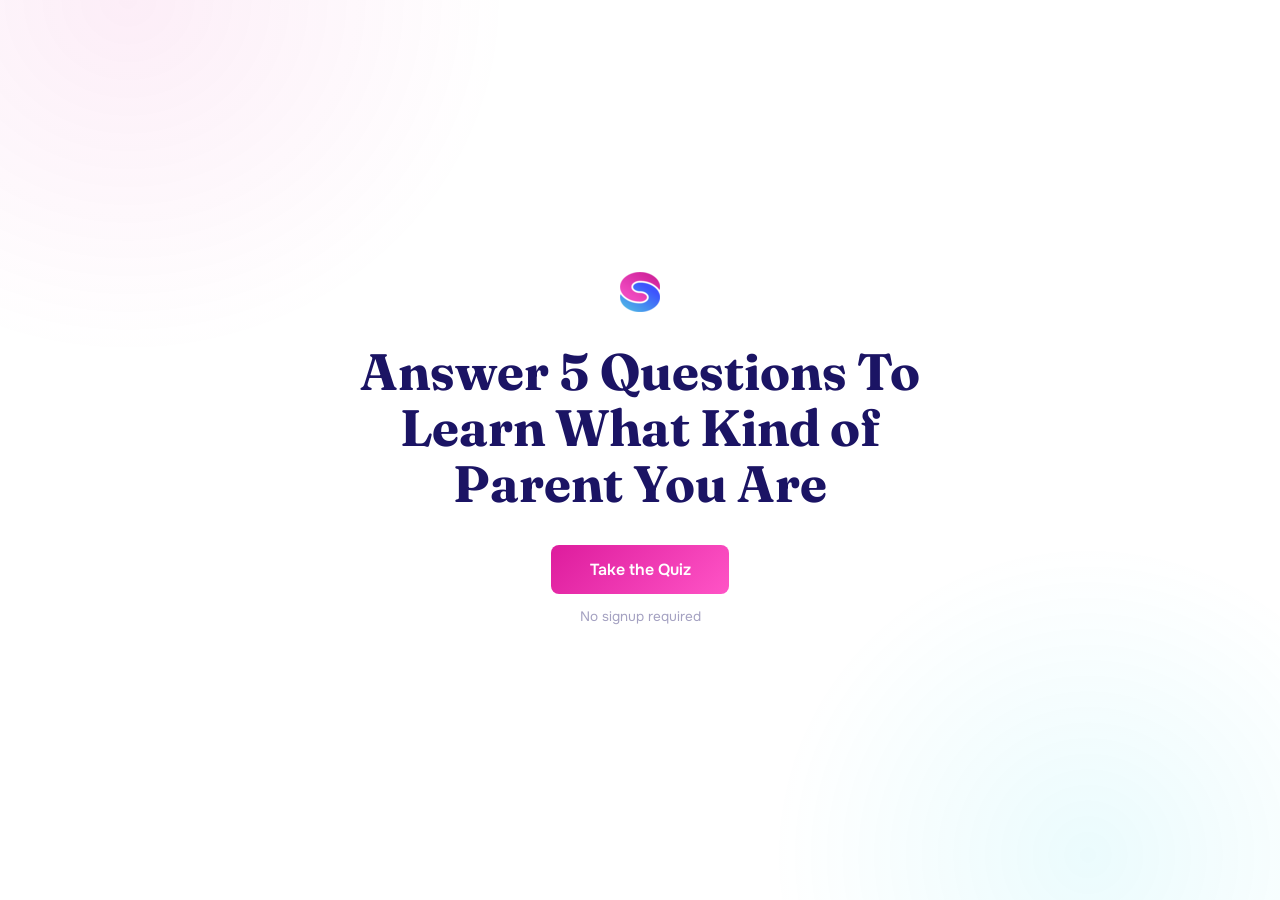
==== commit 19b423ee: "Remove debug jump-to-results links for production launch" ====
--- a/keeper-or-chaser/index.html
+++ b/keeper-or-chaser/index.html
@@ -526,6 +526,36 @@
         color: #6B7280;
       }
 
+      .avatar-toggle {
+        position: absolute;
+        bottom: 10px;
+        left: 10px;
+        display: flex;
+        gap: 4px;
+      }
+
+      .avatar-toggle-btn {
+        padding: 4px 10px;
+        font-family: 'Onest', sans-serif;
+        font-size: 11px;
+        font-weight: 500;
+        color: #fff;
+        background: rgba(27, 20, 100, 0.5);
+        border: none;
+        border-radius: 100px;
+        cursor: pointer;
+        backdrop-filter: blur(4px);
+        transition: all 0.2s ease;
+      }
+
+      .avatar-toggle-btn:hover {
+        background: rgba(27, 20, 100, 0.7);
+      }
+
+      .avatar-toggle-btn.active {
+        background: rgba(221, 28, 157, 0.85);
+      }
+
       .rcard-copy {
         flex: 1;
         padding: 2rem 1.75rem;
@@ -697,7 +727,7 @@
 
       .ctab-input:focus {
         border-color: var(--pink);
-        background: rgba(232, 79, 154, 0.03);
+        background: #fef7fb;
       }
 
       .ctab-submit {
@@ -919,7 +949,6 @@
       <h1 class="intro-title">Answer 5 Questions To Learn What Kind of Parent You Are</h1>
       <button class="btn-quiz" id="btn-start">Take the Quiz</button>
       <p class="intro-note">No signup required</p>
-      <p style="margin-top:3rem;font-size:0.7rem;color:rgba(27,20,100,0.25);">Jump to results: <a href="#" onclick="event.preventDefault();state.answers=[0,0,0,0,0];showGenderScreen();" style="color:inherit;">Keeper</a> | <a href="#" onclick="event.preventDefault();state.answers=[2,2,2,2,2];showGenderScreen();" style="color:inherit;">Chaser</a> | <a href="#" onclick="event.preventDefault();state.answers=[1,1,1,1,1];showGenderScreen();" style="color:inherit;">Hybrid</a></p>
     </div>
 
     <div id="screen-quiz" class="screen">
@@ -957,6 +986,11 @@
             <svg viewBox="0 0 24 24" fill="none" stroke="currentColor" stroke-width="2" width="16" height="16"><path d="M4 12v8a2 2 0 002 2h12a2 2 0 002-2v-8M16 6l-4-4-4 4M12 2v13"/></svg>
           </button>
           <div class="share-popup" id="share-popup"></div>
+          <div class="avatar-toggle" id="avatar-toggle">
+            <button class="avatar-toggle-btn active" data-gender="woman">Woman</button>
+            <button class="avatar-toggle-btn" data-gender="man">Man</button>
+            <button class="avatar-toggle-btn" data-gender="nonbinary">Non-binary</button>
+          </div>
         </div>
         <div class="rcard-copy" id="rcard-copy">
         </div>
@@ -1085,7 +1119,7 @@
          ============================================ */
       var RESULTS = {
         keeper: {
-          title: "You\u2019re The Keeper.",
+          title: "You\u2019re a Keeper.",
           tagline: "The one who knows everything. And everyone relies on you for it.",
           color: 'keeper',
           images: {
@@ -1112,8 +1146,8 @@
           },
           share: {
             result: {
-              sms: "Ok this parenting quiz just called me out. Apparently I\u2019m \u201cThe Keeper\u201d \u2014 the one who tracks every practice, snack day, and permission slip in the house. It\u2019s 5 questions and brutally accurate. https://superduperlabs.com/keeper-or-chaser",
-              social: "Just took a 60-second parenting quiz and got \u201cThe Keeper\u201d \u2014 the parent who knows every kid\u2019s schedule, every deadline, every snack day. Painfully accurate. Are you a Keeper or a Chaser? https://superduperlabs.com/keeper-or-chaser"
+              sms: "Ok this parenting quiz just called me out. Apparently I\u2019m \u201ca Keeper\u201d \u2014 the one who tracks every practice, snack day, and permission slip in the house. It\u2019s 5 questions and brutally accurate. https://superduperlabs.com/keeper-or-chaser",
+              social: "Just took a 60-second parenting quiz and got \u201ca Keeper\u201d \u2014 the parent who knows every kid\u2019s schedule, every deadline, every snack day. Painfully accurate. Are you a Keeper or a Chaser? https://superduperlabs.com/keeper-or-chaser"
             },
             challenge: {
               sms: "Ok I just took this parenting quiz and I have thoughts about what you\u2019ll get. It\u2019s 5 questions. I dare you. https://superduperlabs.com/keeper-or-chaser",
@@ -1122,7 +1156,7 @@
           }
         },
         chaser: {
-          title: "You\u2019re The Chaser.",
+          title: "You\u2019re a Chaser.",
           tagline: "You want to help. You just never have the information.",
           color: 'chaser',
           images: {
@@ -1149,8 +1183,8 @@
           },
           share: {
             result: {
-              sms: "Ok this parenting quiz just called me out. Apparently I\u2019m \u201cThe Chaser\u201d \u2014 the parent who shows up but never has the details. 5 questions, brutally accurate. https://superduperlabs.com/keeper-or-chaser",
-              social: "Just took a 60-second parenting quiz and got \u201cThe Chaser\u201d \u2014 the parent who\u2019s always one text away from knowing what\u2019s going on. Painfully accurate. Are you a Keeper or a Chaser? https://superduperlabs.com/keeper-or-chaser"
+              sms: "Ok this parenting quiz just called me out. Apparently I\u2019m \u201ca Chaser\u201d \u2014 the parent who shows up but never has the details. 5 questions, brutally accurate. https://superduperlabs.com/keeper-or-chaser",
+              social: "Just took a 60-second parenting quiz and got \u201ca Chaser\u201d \u2014 the parent who\u2019s always one text away from knowing what\u2019s going on. Painfully accurate. Are you a Keeper or a Chaser? https://superduperlabs.com/keeper-or-chaser"
             },
             challenge: {
               sms: "Ok I just took this parenting quiz and honestly you should see what it says about you. 5 questions. I dare you. https://superduperlabs.com/keeper-or-chaser",
@@ -1159,7 +1193,7 @@
           }
         },
         hybrid: {
-          title: "You\u2019re The Hybrid.",
+          title: "You\u2019re a Hybrid.",
           tagline: "Keeper for some things. Chaser for others. Exhausted either way.",
           color: 'hybrid',
           images: {
@@ -1186,8 +1220,8 @@
           },
           share: {
             result: {
-              sms: "Ok this parenting quiz just called me out. Apparently I\u2019m \u201cThe Hybrid\u201d \u2014 half organized, half winging it, fully overwhelmed. 5 questions, brutally accurate. https://superduperlabs.com/keeper-or-chaser",
-              social: "Just took a 60-second parenting quiz and got \u201cThe Hybrid\u201d \u2014 half organized, half winging it, 100% overwhelmed. Painfully accurate. Are you a Keeper or a Chaser? https://superduperlabs.com/keeper-or-chaser"
+              sms: "Ok this parenting quiz just called me out. Apparently I\u2019m \u201ca Hybrid\u201d \u2014 half organized, half winging it, fully overwhelmed. 5 questions, brutally accurate. https://superduperlabs.com/keeper-or-chaser",
+              social: "Just took a 60-second parenting quiz and got \u201ca Hybrid\u201d \u2014 half organized, half winging it, 100% overwhelmed. Painfully accurate. Are you a Keeper or a Chaser? https://superduperlabs.com/keeper-or-chaser"
             },
             challenge: {
               sms: "Ok I just took this parenting quiz and I need to know what you get. 5 questions. No wrong answers. (Ok maybe one.) https://superduperlabs.com/keeper-or-chaser",
@@ -1353,14 +1387,17 @@
          ============================================ */
       function showGenderScreen() {
         quizResult = calculateResult();
+        state.gender = 'woman';
         try { posthog.capture('quiz_completed', { result: quizResult, scores: state.scores }); } catch(e) {}
-        showScreen('screen-gender');
-      }
-
-      document.querySelectorAll('.gender-btn').forEach(function(btn) {
+        showResults();
+      }
+
+      document.querySelectorAll('.avatar-toggle-btn').forEach(function(btn) {
         btn.addEventListener('click', function() {
           state.gender = this.getAttribute('data-gender');
-          try { posthog.capture('quiz_gender_selected', { gender: state.gender, result: quizResult }); } catch(e) {}
+          document.querySelectorAll('.avatar-toggle-btn').forEach(function(b) { b.classList.remove('active'); });
+          this.classList.add('active');
+          try { posthog.capture('quiz_avatar_switched', { gender: state.gender, result: quizResult }); } catch(e) {}
           showResults();
         });
       });
@@ -1386,6 +1423,11 @@
         var result = RESULTS[quizResult];
         var genderKey = getGenderKey();
         var imageKey = getImageKey();
+
+        // Sync avatar toggle
+        document.querySelectorAll('.avatar-toggle-btn').forEach(function(b) {
+          b.classList.toggle('active', b.getAttribute('data-gender') === state.gender);
+        });
 
         // Persona image
         var img = document.getElementById('rcard-persona-img');
